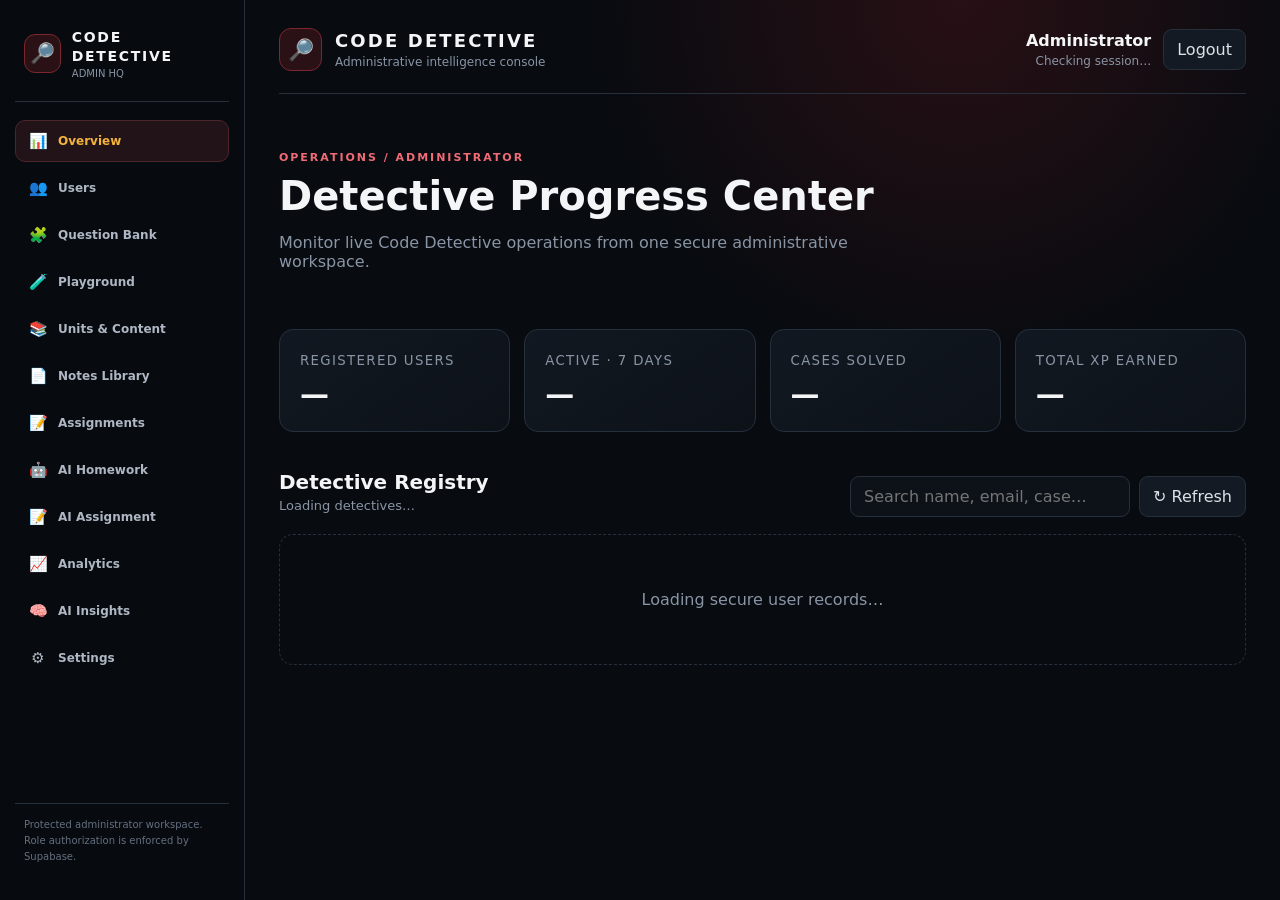
==== admin.html @ be018d85 "Add files via upload" ====
<!doctype html>
<html lang="en">
<head>
<meta charset="UTF-8">
<meta name="viewport" content="width=device-width,initial-scale=1">
<title>Code Detective · Admin Dashboard</title>
<style>
:root{--bg:#080b10;--panel:#10151d;--panel2:#151c26;--line:#26303d;--text:#f3f5f7;--muted:#8995a5;--red:#e63946;--amber:#f3b33d;--green:#39d98a}
*{box-sizing:border-box}
html{scroll-behavior:smooth}
body{margin:0;background:radial-gradient(circle at 75% 0,#281015 0,transparent 28%),var(--bg);color:var(--text);font-family:Inter,ui-sans-serif,system-ui,-apple-system,Segoe UI,sans-serif}
button,input,textarea,select{font:inherit}
.admin-layout{min-height:100vh;display:grid;grid-template-columns:245px minmax(0,1fr)}
.sidebar{position:sticky;top:0;height:100vh;padding:22px 15px;border-right:1px solid var(--line);background:rgba(8,11,16,.92);backdrop-filter:blur(14px);display:flex;flex-direction:column;z-index:10}
.side-brand{display:flex;align-items:center;gap:11px;padding:5px 9px 22px;border-bottom:1px solid var(--line)}
.side-mark{width:39px;height:39px;border:1px solid #7e2630;background:#2a1116;display:grid;place-items:center;border-radius:11px;font-size:20px}
.side-brand strong{font-size:14px;letter-spacing:.12em}.side-brand span{display:block;margin-top:3px;color:var(--muted);font-size:10px}
.side-nav{display:grid;gap:5px;padding-top:18px}
.side-nav button{width:100%;display:flex;align-items:center;gap:10px;text-align:left;border:1px solid transparent;border-radius:10px;padding:11px 12px;color:#aeb7c3;background:transparent;cursor:pointer;font-weight:700;font-size:12px}
.side-nav button:hover{background:#141a23;color:#fff}
.side-nav button.active{background:#211318;color:#f3b33d;border-color:#4d252c}
.side-nav .nav-icon{width:20px;text-align:center;font-size:15px}
.side-footer{margin-top:auto;padding:13px 9px;color:#647080;font-size:10px;line-height:1.6;border-top:1px solid var(--line)}
.shell{width:100%;max-width:none;margin:0;padding:28px 34px 60px;min-width:0}
.topbar{display:flex;justify-content:space-between;align-items:center;border-bottom:1px solid var(--line);padding-bottom:22px}
.brand{display:flex;align-items:center;gap:13px}.brand-mark{width:43px;height:43px;border:1px solid #7e2630;background:#2a1116;display:grid;place-items:center;border-radius:12px;font-size:21px}.brand h1{font-size:18px;letter-spacing:.12em;margin:0}.brand p,.admin-id p{margin:4px 0 0;color:var(--muted);font-size:12px}.admin-id{display:flex;gap:12px;align-items:center;text-align:right}.admin-id button,.ghost{background:#141a23;color:#dce2e8;border:1px solid var(--line);border-radius:9px;padding:10px 13px;cursor:pointer}
.hero{padding:52px 0 30px}.eyebrow{color:#f06b75;font-size:11px;font-weight:800;letter-spacing:.18em}.hero h2{font-size:40px;line-height:1.05;margin:10px 0}.hero p{color:var(--muted);max-width:650px}
.stats{display:grid;grid-template-columns:repeat(4,1fr);gap:14px;margin:12px 0 38px}.stat{background:linear-gradient(145deg,#121821,#0d1219);border:1px solid var(--line);border-radius:14px;padding:20px}.stat small{color:var(--muted);text-transform:uppercase;letter-spacing:.1em}.stat strong{display:block;font-size:29px;margin-top:8px}
.section-head{display:flex;justify-content:space-between;gap:20px;align-items:end;margin-bottom:17px}.section-head h3{font-size:20px;margin:0}.section-head p{margin:4px 0;color:var(--muted);font-size:13px}.tools{display:flex;gap:9px}.search{width:280px;background:#0d1219;border:1px solid var(--line);border-radius:9px;padding:10px 13px;color:white;outline:none}
.user-grid{display:grid;grid-template-columns:repeat(3,minmax(0,1fr));gap:14px}.user-card{text-align:left;color:inherit;background:linear-gradient(150deg,#121821,#0c1117);border:1px solid var(--line);border-radius:15px;padding:19px;cursor:pointer;transition:.18s}.user-card:hover{transform:translateY(-2px);border-color:#70414a;box-shadow:0 14px 35px #0007}.card-top{display:flex;align-items:center;gap:12px}.avatar{width:47px;height:47px;border-radius:12px;background:#211318;border:1px solid #5b2a31;display:grid;place-items:center;font-size:22px}.identity{min-width:0;flex:1}.identity h3{margin:0;font-size:16px}.identity p{margin:4px 0 0;color:var(--muted);white-space:nowrap;overflow:hidden;text-overflow:ellipsis;font-size:12px}.rank{font-size:10px;color:#efb2b7;border:1px solid #603039;background:#26161a;padding:5px 7px;border-radius:99px}.progress-line{display:flex;justify-content:space-between;color:var(--muted);font-size:12px;margin-top:22px}.progress-line strong{color:#e9edf2}.bar{height:6px;background:#242b34;border-radius:99px;overflow:hidden;margin:8px 0 17px}.bar i{height:100%;display:block;background:linear-gradient(90deg,#9e2531,#e63946);border-radius:99px}.card-metrics{display:flex;justify-content:space-between;border-top:1px solid #202833;padding-top:14px;color:var(--muted);font-size:10px}.card-metrics b{color:#fff;font-size:12px}.last-seen{margin-top:14px;color:#657080;font-size:10px}
.loading,.empty{grid-column:1/-1;text-align:center;padding:55px;color:var(--muted);border:1px dashed var(--line);border-radius:14px}.error,.case-error{color:#ff858e}
.overlay{position:fixed;inset:0;background:#000b;opacity:0;visibility:hidden;transition:.2s;z-index:20}.overlay.show{opacity:1;visibility:visible}.drawer{position:fixed;right:0;top:0;height:100vh;width:min(610px,94vw);background:#0d1218;border-left:1px solid var(--line);z-index:21;transform:translateX(100%);transition:.25s;overflow:auto}.drawer.open{transform:none}.drawer-head{position:sticky;top:0;background:#0d1218ed;backdrop-filter:blur(12px);display:flex;justify-content:space-between;padding:24px;border-bottom:1px solid var(--line);z-index:2}.profile-head{display:flex;gap:14px;align-items:center}.profile-head .avatar{width:54px;height:54px}.profile-head h2{margin:0;font-size:21px}.profile-head p{margin:5px 0 0;color:var(--muted);font-size:12px}.x{background:none;border:1px solid var(--line);color:white;width:38px;height:38px;border-radius:9px;cursor:pointer}.drawer-body{padding:25px}.detail-section{margin-bottom:30px}.detail-section h4{font-size:11px;color:#f06b75;letter-spacing:.16em;text-transform:uppercase;margin:0 0 12px}.detail-row{display:flex;justify-content:space-between;gap:25px;padding:12px 0;border-bottom:1px solid #1d2530;font-size:12px}.detail-row span{color:var(--muted)}.detail-row strong{text-align:right;overflow-wrap:anywhere}.case-row{display:flex;align-items:center;justify-content:space-between;padding:13px;border:1px solid #202936;background:#111821;border-radius:10px;margin-bottom:8px}.case-row>div{display:flex;gap:10px;align-items:center}.case-row small{display:block;color:var(--muted);margin-top:3px}.case-row b{font-size:11px;color:var(--green)}.case-icon{width:28px;height:28px;border-radius:50%;background:#133024;color:var(--green);display:grid;place-items:center}.small{padding:25px}.denied{min-height:100vh;display:grid;place-items:center;text-align:center;padding:30px}.denied>div{max-width:500px}.denied span{font-size:50px}.denied h1{font-size:30px}.denied p{color:var(--muted)}.denied a{display:inline-block;margin-top:12px;color:white;background:#9e2531;padding:11px 16px;border-radius:9px;text-decoration:none}
.admin-page-panel{margin-top:22px}.admin-catalog-grid{display:grid;grid-template-columns:repeat(2,minmax(0,1fr));gap:14px}.admin-catalog-card{background:linear-gradient(145deg,#121821,#0d1219);border:1px solid var(--line);border-radius:14px;padding:17px}.admin-catalog-card h3{margin:0 0 6px;font-size:16px}.admin-catalog-card p{margin:0;color:var(--muted);font-size:12px;line-height:1.6}.admin-table-wrap{overflow:auto;border:1px solid var(--line);border-radius:14px}.admin-table{width:100%;border-collapse:collapse;min-width:680px}.admin-table th,.admin-table td{padding:12px 13px;border-bottom:1px solid #202833;text-align:left;font-size:12px;vertical-align:top}.admin-table th{color:#aeb7c3;text-transform:uppercase;letter-spacing:.08em;font-size:10px;background:#111720}.admin-table td{color:#e7ebef}.admin-table tr:last-child td{border-bottom:0}.admin-pill{display:inline-flex;padding:4px 7px;border-radius:999px;background:#26161a;border:1px solid #603039;color:#efb2b7;font-size:10px;font-weight:800}.analytics-chart{display:grid;gap:8px}.analytics-row{display:grid;grid-template-columns:95px 1fr 50px;gap:10px;align-items:center;font-size:11px}.analytics-row .track{height:7px;background:#242b34;border-radius:99px;overflow:hidden}.analytics-row .track i{height:100%;display:block;background:linear-gradient(90deg,#9e2531,#f3b33d)}.settings-list{display:grid;gap:10px}.settings-item{display:flex;justify-content:space-between;gap:20px;align-items:center;border:1px solid var(--line);border-radius:12px;padding:14px;background:#111720}.settings-item strong{display:block;font-size:13px}.settings-item span{display:block;color:var(--muted);font-size:11px;margin-top:4px}.settings-item button{background:#141a23;color:#fff;border:1px solid var(--line);border-radius:8px;padding:8px 11px;cursor:pointer}.settings-item button:hover{border-color:#f3b33d;color:#f3b33d}
@media(max-width:1100px){.admin-layout{grid-template-columns:205px minmax(0,1fr)}.user-grid{grid-template-columns:repeat(2,1fr)}.stats{grid-template-columns:repeat(2,1fr)}}
@media(max-width:800px){.admin-layout{display:block}.sidebar{position:sticky;height:auto;padding:10px 12px;border-right:0;border-bottom:1px solid var(--line)}.side-brand{padding:3px 6px 10px;border-bottom:0}.side-nav{display:flex;overflow:auto;padding:7px 0 0;gap:5px}.side-nav button{width:auto;white-space:nowrap}.side-footer{display:none}.shell{padding:20px 16px 50px}.admin-catalog-grid{grid-template-columns:1fr}}
@media(max-width:650px){.user-grid{grid-template-columns:1fr}.hero h2{font-size:31px}.section-head{align-items:stretch;flex-direction:column}.tools,.search{width:100%}.stats{gap:9px}.stat{padding:15px}.admin-id>div{display:none}.card-metrics{gap:8px}.analytics-row{grid-template-columns:70px 1fr 35px}}
<style>

/* =========================================================
   ADMIN FORM SELECT / DIFFICULTY DROPDOWN FIX
   Keeps Easy / Medium / Hard readable in the native dropdown.
   ========================================================= */
.admin-form select,
.ai-generator select,
select[id$="-difficulty"],
select[id="broadcast-priority"],
select[id="broadcast-target"],
select[id="assignment-target"] {
  color: var(--text) !important;
  background-color: #10151d !important;
  border: 1px solid var(--line) !important;
  color-scheme: dark !important;
  appearance: auto;
  -webkit-appearance: auto;
}

.admin-form select option,
.ai-generator select option,
select[id$="-difficulty"] option,
select[id="broadcast-priority"] option,
select[id="broadcast-target"] option,
select[id="assignment-target"] option {
  background: #10151d !important;
  color: #f3f5f7 !important;
}

.admin-form select option:checked,
.ai-generator select option:checked,
select[id$="-difficulty"] option:checked {
  background: #243247 !important;
  color: #ffffff !important;
}

.admin-form select:focus,
.ai-generator select:focus,
select[id$="-difficulty"]:focus,
select[id="broadcast-priority"]:focus,
select[id="broadcast-target"]:focus,
select[id="assignment-target"]:focus {
  outline: none !important;
  border-color: rgba(245,185,66,.55) !important;
  box-shadow: 0 0 0 3px rgba(245,185,66,.08) !important;
}

</style>
  <script type="module" crossorigin src="/assets/admin-n_FF2IcA.js"></script>
  <link rel="modulepreload" crossorigin href="/assets/supabase-C0Bv1Tz9.js">
  <link rel="modulepreload" crossorigin href="/assets/ai-client-CUwLIU24.js">
</head>
<body>
<div class="admin-layout">
  <aside class="sidebar" aria-label="Admin navigation">
    <div class="side-brand">
      <div class="side-mark">🔎</div>
      <div><strong>CODE DETECTIVE</strong><span>ADMIN HQ</span></div>
    </div>
    <nav class="side-nav" id="admin-nav">
      <button type="button" data-admin-route="dashboard" class="active"><span class="nav-icon">📊</span>Overview</button>
      <button type="button" data-admin-route="users"><span class="nav-icon">👥</span>Users</button>
      <button type="button" data-admin-route="questions"><span class="nav-icon">🧩</span>Question Bank</button>
      <button type="button" data-admin-route="playground"><span class="nav-icon">🧪</span>Playground</button>
      <button type="button" data-admin-route="units"><span class="nav-icon">📚</span>Units & Content</button>
      <button type="button" data-admin-route="notes"><span class="nav-icon">📄</span>Notes Library</button>
      <button type="button" data-admin-route="assignments"><span class="nav-icon">📝</span>Assignments</button>
      <button type="button" data-admin-route="ai-homework"><span class="nav-icon">🤖</span>AI Homework</button>
      <button type="button" data-admin-route="ai-assignment"><span class="nav-icon">📝</span>AI Assignment</button>
      <button type="button" data-admin-route="analytics"><span class="nav-icon">📈</span>Analytics</button>
      <button type="button" data-admin-route="ai-insights"><span class="nav-icon">🧠</span>AI Insights</button>
      <button type="button" data-admin-route="settings"><span class="nav-icon">⚙️</span>Settings</button>
    </nav>
    <div class="side-footer">Protected administrator workspace.<br>Role authorization is enforced by Supabase.</div>
  </aside>

  <main class="shell">
    <header class="topbar">
      <div class="brand"><div class="brand-mark">🔎</div><div><h1>CODE DETECTIVE</h1><p>Administrative intelligence console</p></div></div>
      <div class="admin-id"><div><strong>Administrator</strong><p id="adminEmail">Checking session…</p></div><button id="logout">Logout</button></div>
    </header>

    <section class="hero" id="admin-hero">
      <span class="eyebrow">OPERATIONS / ADMINISTRATOR</span>
      <h2>Detective Progress Center</h2>
      <p id="hero-description">Monitor live Code Detective operations from one secure administrative workspace.</p>
    </section>

    <section class="stats" id="admin-stats">
      <article class="stat"><small>Registered users</small><strong id="totalUsers">—</strong></article>
      <article class="stat"><small>Active · 7 days</small><strong id="activeUsers">—</strong></article>
      <article class="stat"><small>Cases solved</small><strong id="casesSolved">—</strong></article>
      <article class="stat"><small>Total XP earned</small><strong id="totalXp">—</strong></article>
    </section>

    <section id="user-registry-section">
      <div class="section-head"><div><h3>Detective Registry</h3><p id="resultCount">Loading detectives…</p></div><div class="tools"><input id="search" class="search" type="search" placeholder="Search name, email, case…"><button id="refresh" class="ghost">↻ Refresh</button></div></div>
      <div id="loading" class="loading">Loading secure user records…</div>
      <div id="userGrid" class="user-grid" hidden></div>
    </section>
  </main>
</div>

<div id="overlay" class="overlay"></div>
<aside id="drawer" class="drawer">
  <div class="drawer-head"><div class="profile-head"><div id="detailAvatar" class="avatar">🕵️</div><div><h2 id="detailName">Detective</h2><p id="detailEmail">—</p></div></div><button id="closeDrawer" class="x">✕</button></div>
  <div class="drawer-body"><section class="detail-section"><h4>Account information</h4><div id="accountDetails"></div></section><section class="detail-section"><h4>Performance intelligence</h4><div id="performanceDetails"></div></section><section class="detail-section"><h4>Case history</h4><div id="caseList"></div></section></div>
</aside>

<!-- FCM / Supabase Edge Function routing fix: keep admin.js unchanged, but route
     the production push request to the deployed Supabase Edge Function instead of
     the Vite dev server path (/functions/v1/send-push). -->
<script>
(() => {
  const SUPABASE_PUSH_URL =
    'https://mbtwdhadyonlirainmxm.supabase.co/functions/v1/send-push';
  const nativeFetch = window.fetch.bind(window);

  window.fetch = function(input, init) {
    try {
      const rawUrl = typeof input === 'string' ? input : input?.url;
      if (rawUrl) {
        const url = new URL(rawUrl, window.location.href);
        const isLocalHost =
          url.hostname === 'localhost' ||
          url.hostname === '127.0.0.1' ||
          url.hostname === '0.0.0.0';
        const isSendPush = url.pathname.replace(/\/$/, '') === '/functions/v1/send-push';

        if (isLocalHost && isSendPush) {
          if (input instanceof Request && init == null) {
            return nativeFetch(new Request(SUPABASE_PUSH_URL, input));
          }
          return nativeFetch(SUPABASE_PUSH_URL, init);
        }
      }
    } catch (error) {
      console.warn('[Notifications] Push URL rewrite failed; using original request.', error);
    }
    return nativeFetch(input, init);
  };

  console.info('[Notifications] Production send-push endpoint configured.');
})();
</script>
</body>
</html>
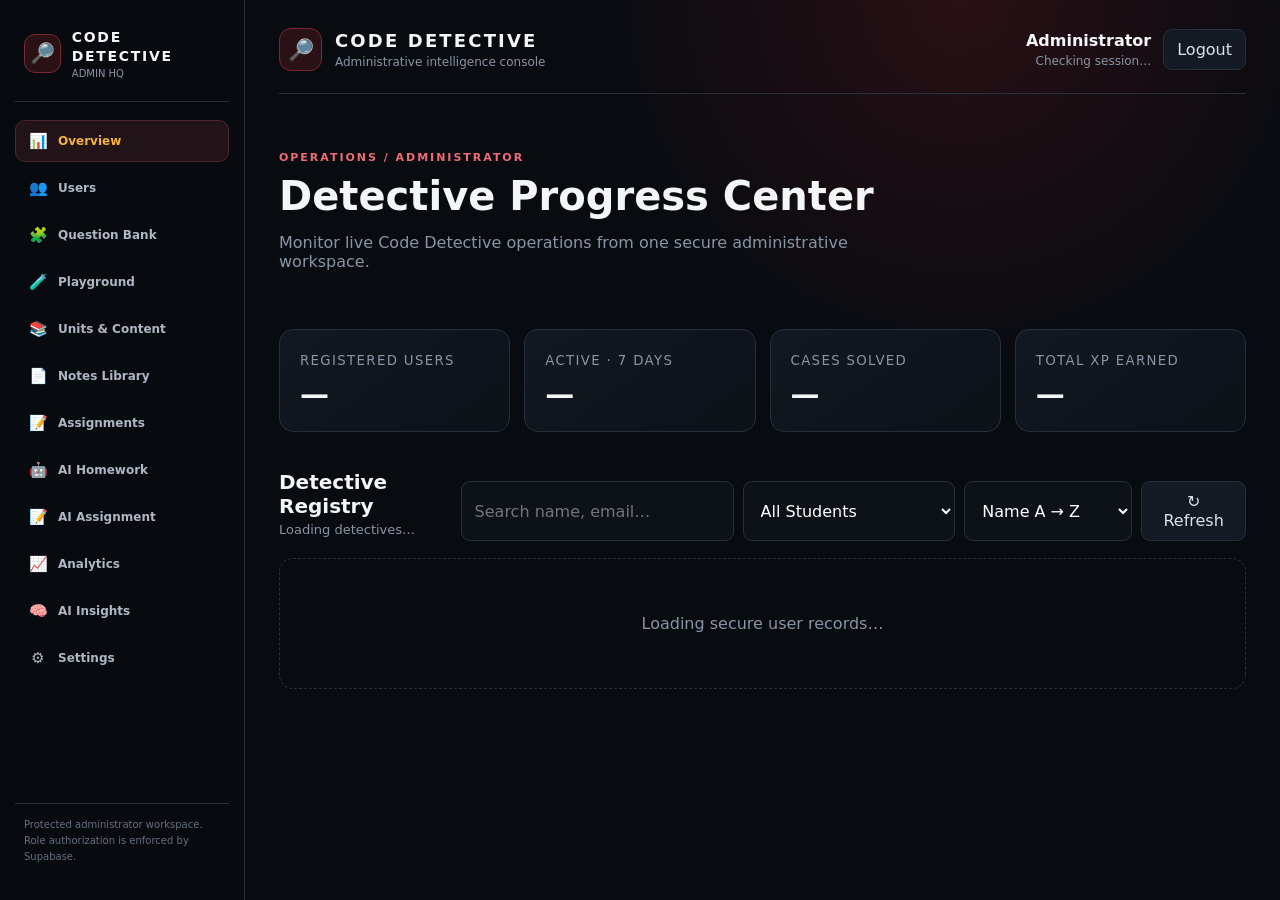
==== commit 254e73a6: "Add files via upload" ====
--- a/admin.html
+++ b/admin.html
@@ -9,6 +9,7 @@
 *{box-sizing:border-box}
 html{scroll-behavior:smooth}
 body{margin:0;background:radial-gradient(circle at 75% 0,#281015 0,transparent 28%),var(--bg);color:var(--text);font-family:Inter,ui-sans-serif,system-ui,-apple-system,Segoe UI,sans-serif}
+body[data-theme="light"]{--bg:#f5f7fb;--panel:#fff;--panel2:#eef2f7;--line:#d8e2ee;--text:#142033;--muted:#64748b;--red:#ef4444;--amber:#f59e0b;--green:#10b981;background:radial-gradient(circle at 75% 0,#ffe8e0 0,transparent 28%),var(--bg)}
 button,input,textarea,select{font:inherit}
 .admin-layout{min-height:100vh;display:grid;grid-template-columns:245px minmax(0,1fr)}
 .sidebar{position:sticky;top:0;height:100vh;padding:22px 15px;border-right:1px solid var(--line);background:rgba(8,11,16,.92);backdrop-filter:blur(14px);display:flex;flex-direction:column;z-index:10}
@@ -27,7 +28,7 @@
 .hero{padding:52px 0 30px}.eyebrow{color:#f06b75;font-size:11px;font-weight:800;letter-spacing:.18em}.hero h2{font-size:40px;line-height:1.05;margin:10px 0}.hero p{color:var(--muted);max-width:650px}
 .stats{display:grid;grid-template-columns:repeat(4,1fr);gap:14px;margin:12px 0 38px}.stat{background:linear-gradient(145deg,#121821,#0d1219);border:1px solid var(--line);border-radius:14px;padding:20px}.stat small{color:var(--muted);text-transform:uppercase;letter-spacing:.1em}.stat strong{display:block;font-size:29px;margin-top:8px}
 .section-head{display:flex;justify-content:space-between;gap:20px;align-items:end;margin-bottom:17px}.section-head h3{font-size:20px;margin:0}.section-head p{margin:4px 0;color:var(--muted);font-size:13px}.tools{display:flex;gap:9px}.search{width:280px;background:#0d1219;border:1px solid var(--line);border-radius:9px;padding:10px 13px;color:white;outline:none}
-.user-grid{display:grid;grid-template-columns:repeat(3,minmax(0,1fr));gap:14px}.user-card{text-align:left;color:inherit;background:linear-gradient(150deg,#121821,#0c1117);border:1px solid var(--line);border-radius:15px;padding:19px;cursor:pointer;transition:.18s}.user-card:hover{transform:translateY(-2px);border-color:#70414a;box-shadow:0 14px 35px #0007}.card-top{display:flex;align-items:center;gap:12px}.avatar{width:47px;height:47px;border-radius:12px;background:#211318;border:1px solid #5b2a31;display:grid;place-items:center;font-size:22px}.identity{min-width:0;flex:1}.identity h3{margin:0;font-size:16px}.identity p{margin:4px 0 0;color:var(--muted);white-space:nowrap;overflow:hidden;text-overflow:ellipsis;font-size:12px}.rank{font-size:10px;color:#efb2b7;border:1px solid #603039;background:#26161a;padding:5px 7px;border-radius:99px}.progress-line{display:flex;justify-content:space-between;color:var(--muted);font-size:12px;margin-top:22px}.progress-line strong{color:#e9edf2}.bar{height:6px;background:#242b34;border-radius:99px;overflow:hidden;margin:8px 0 17px}.bar i{height:100%;display:block;background:linear-gradient(90deg,#9e2531,#e63946);border-radius:99px}.card-metrics{display:flex;justify-content:space-between;border-top:1px solid #202833;padding-top:14px;color:var(--muted);font-size:10px}.card-metrics b{color:#fff;font-size:12px}.last-seen{margin-top:14px;color:#657080;font-size:10px}
+.user-grid{display:grid;grid-template-columns:repeat(3,minmax(0,1fr));gap:14px}.user-card{text-align:left;color:inherit;background:linear-gradient(150deg,#121821,#0c1117);border:1px solid var(--line);border-radius:15px;padding:19px;cursor:pointer;transition:.18s}.user-card:hover{transform:translateY(-2px);border-color:#70414a;box-shadow:0 14px 35px #0007}.user-card.active-user{border-color:rgba(57,217,138,.5);background:linear-gradient(150deg,#0d2117,#0c1117)}.user-card.active-user:hover{border-color:rgba(57,217,138,.8);box-shadow:0 14px 35px rgba(57,217,138,.15)}.card-top{display:flex;align-items:center;gap:12px}.avatar{width:47px;height:47px;border-radius:12px;background:#211318;border:1px solid #5b2a31;display:grid;place-items:center;font-size:22px}.identity{min-width:0;flex:1}.identity h3{margin:0;font-size:16px}.identity p{margin:4px 0 0;color:var(--muted);white-space:nowrap;overflow:hidden;text-overflow:ellipsis;font-size:12px}.rank{font-size:10px;color:#efb2b7;border:1px solid #603039;background:#26161a;padding:5px 7px;border-radius:99px}.progress-line{display:flex;justify-content:space-between;color:var(--muted);font-size:12px;margin-top:22px}.progress-line strong{color:#e9edf2}.bar{height:6px;background:#242b34;border-radius:99px;overflow:hidden;margin:8px 0 17px}.bar i{height:100%;display:block;background:linear-gradient(90deg,#9e2531,#e63946);border-radius:99px}.card-metrics{display:flex;justify-content:space-between;border-top:1px solid #202833;padding-top:14px;color:var(--muted);font-size:10px}.card-metrics b{color:#fff;font-size:12px}.last-seen{margin-top:14px;color:#657080;font-size:10px}.status-badge{display:inline-flex;align-items:center;gap:5px;padding:3px 8px;border-radius:999px;font-size:9px;font-weight:800;text-transform:uppercase;letter-spacing:.08em}.status-badge.active{background:rgba(57,217,138,.15);color:#39d98a;border:1px solid rgba(57,217,138,.3)}.status-badge.inactive{background:rgba(137,149,165,.15);color:#8995a5;border:1px solid rgba(137,149,165,.3)}
 .loading,.empty{grid-column:1/-1;text-align:center;padding:55px;color:var(--muted);border:1px dashed var(--line);border-radius:14px}.error,.case-error{color:#ff858e}
 .overlay{position:fixed;inset:0;background:#000b;opacity:0;visibility:hidden;transition:.2s;z-index:20}.overlay.show{opacity:1;visibility:visible}.drawer{position:fixed;right:0;top:0;height:100vh;width:min(610px,94vw);background:#0d1218;border-left:1px solid var(--line);z-index:21;transform:translateX(100%);transition:.25s;overflow:auto}.drawer.open{transform:none}.drawer-head{position:sticky;top:0;background:#0d1218ed;backdrop-filter:blur(12px);display:flex;justify-content:space-between;padding:24px;border-bottom:1px solid var(--line);z-index:2}.profile-head{display:flex;gap:14px;align-items:center}.profile-head .avatar{width:54px;height:54px}.profile-head h2{margin:0;font-size:21px}.profile-head p{margin:5px 0 0;color:var(--muted);font-size:12px}.x{background:none;border:1px solid var(--line);color:white;width:38px;height:38px;border-radius:9px;cursor:pointer}.drawer-body{padding:25px}.detail-section{margin-bottom:30px}.detail-section h4{font-size:11px;color:#f06b75;letter-spacing:.16em;text-transform:uppercase;margin:0 0 12px}.detail-row{display:flex;justify-content:space-between;gap:25px;padding:12px 0;border-bottom:1px solid #1d2530;font-size:12px}.detail-row span{color:var(--muted)}.detail-row strong{text-align:right;overflow-wrap:anywhere}.case-row{display:flex;align-items:center;justify-content:space-between;padding:13px;border:1px solid #202936;background:#111821;border-radius:10px;margin-bottom:8px}.case-row>div{display:flex;gap:10px;align-items:center}.case-row small{display:block;color:var(--muted);margin-top:3px}.case-row b{font-size:11px;color:var(--green)}.case-icon{width:28px;height:28px;border-radius:50%;background:#133024;color:var(--green);display:grid;place-items:center}.small{padding:25px}.denied{min-height:100vh;display:grid;place-items:center;text-align:center;padding:30px}.denied>div{max-width:500px}.denied span{font-size:50px}.denied h1{font-size:30px}.denied p{color:var(--muted)}.denied a{display:inline-block;margin-top:12px;color:white;background:#9e2531;padding:11px 16px;border-radius:9px;text-decoration:none}
 .admin-page-panel{margin-top:22px}.admin-catalog-grid{display:grid;grid-template-columns:repeat(2,minmax(0,1fr));gap:14px}.admin-catalog-card{background:linear-gradient(145deg,#121821,#0d1219);border:1px solid var(--line);border-radius:14px;padding:17px}.admin-catalog-card h3{margin:0 0 6px;font-size:16px}.admin-catalog-card p{margin:0;color:var(--muted);font-size:12px;line-height:1.6}.admin-table-wrap{overflow:auto;border:1px solid var(--line);border-radius:14px}.admin-table{width:100%;border-collapse:collapse;min-width:680px}.admin-table th,.admin-table td{padding:12px 13px;border-bottom:1px solid #202833;text-align:left;font-size:12px;vertical-align:top}.admin-table th{color:#aeb7c3;text-transform:uppercase;letter-spacing:.08em;font-size:10px;background:#111720}.admin-table td{color:#e7ebef}.admin-table tr:last-child td{border-bottom:0}.admin-pill{display:inline-flex;padding:4px 7px;border-radius:999px;background:#26161a;border:1px solid #603039;color:#efb2b7;font-size:10px;font-weight:800}.analytics-chart{display:grid;gap:8px}.analytics-row{display:grid;grid-template-columns:95px 1fr 50px;gap:10px;align-items:center;font-size:11px}.analytics-row .track{height:7px;background:#242b34;border-radius:99px;overflow:hidden}.analytics-row .track i{height:100%;display:block;background:linear-gradient(90deg,#9e2531,#f3b33d)}.settings-list{display:grid;gap:10px}.settings-item{display:flex;justify-content:space-between;gap:20px;align-items:center;border:1px solid var(--line);border-radius:12px;padding:14px;background:#111720}.settings-item strong{display:block;font-size:13px}.settings-item span{display:block;color:var(--muted);font-size:11px;margin-top:4px}.settings-item button{background:#141a23;color:#fff;border:1px solid var(--line);border-radius:8px;padding:8px 11px;cursor:pointer}.settings-item button:hover{border-color:#f3b33d;color:#f3b33d}
@@ -83,9 +84,10 @@
 }
 
 </style>
-  <script type="module" crossorigin src="/assets/admin-n_FF2IcA.js"></script>
+  <script type="module" crossorigin src="/assets/admin-zsrzLIjK.js"></script>
   <link rel="modulepreload" crossorigin href="/assets/supabase-C0Bv1Tz9.js">
   <link rel="modulepreload" crossorigin href="/assets/ai-client-CUwLIU24.js">
+  <link rel="modulepreload" crossorigin href="/assets/auth-utils-BqN8yWp4.js">
 </head>
 <body>
 <div class="admin-layout">
@@ -131,7 +133,25 @@
     </section>
 
     <section id="user-registry-section">
-      <div class="section-head"><div><h3>Detective Registry</h3><p id="resultCount">Loading detectives…</p></div><div class="tools"><input id="search" class="search" type="search" placeholder="Search name, email, case…"><button id="refresh" class="ghost">↻ Refresh</button></div></div>
+      <div class="section-head">
+        <div><h3>Detective Registry</h3><p id="resultCount">Loading detectives…</p></div>
+        <div class="tools">
+          <input id="search" class="search" type="search" placeholder="Search name, email…">
+          <select id="statusFilter" class="search" style="width:auto;min-width:180px;">
+            <option value="all">All Students</option>
+            <option value="active">Active — Last 7 Days</option>
+            <option value="inactive">Inactive — 7+ Days</option>
+          </select>
+          <select id="sortFilter" class="search" style="width:auto;min-width:160px;">
+            <option value="name-asc">Name A → Z</option>
+            <option value="name-desc">Name Z → A</option>
+            <option value="recent">Recently Active</option>
+            <option value="xp-desc">Highest XP</option>
+            <option value="cases-desc">Most Cases</option>
+          </select>
+          <button id="refresh" class="ghost">↻ Refresh</button>
+        </div>
+      </div>
       <div id="loading" class="loading">Loading secure user records…</div>
       <div id="userGrid" class="user-grid" hidden></div>
     </section>
